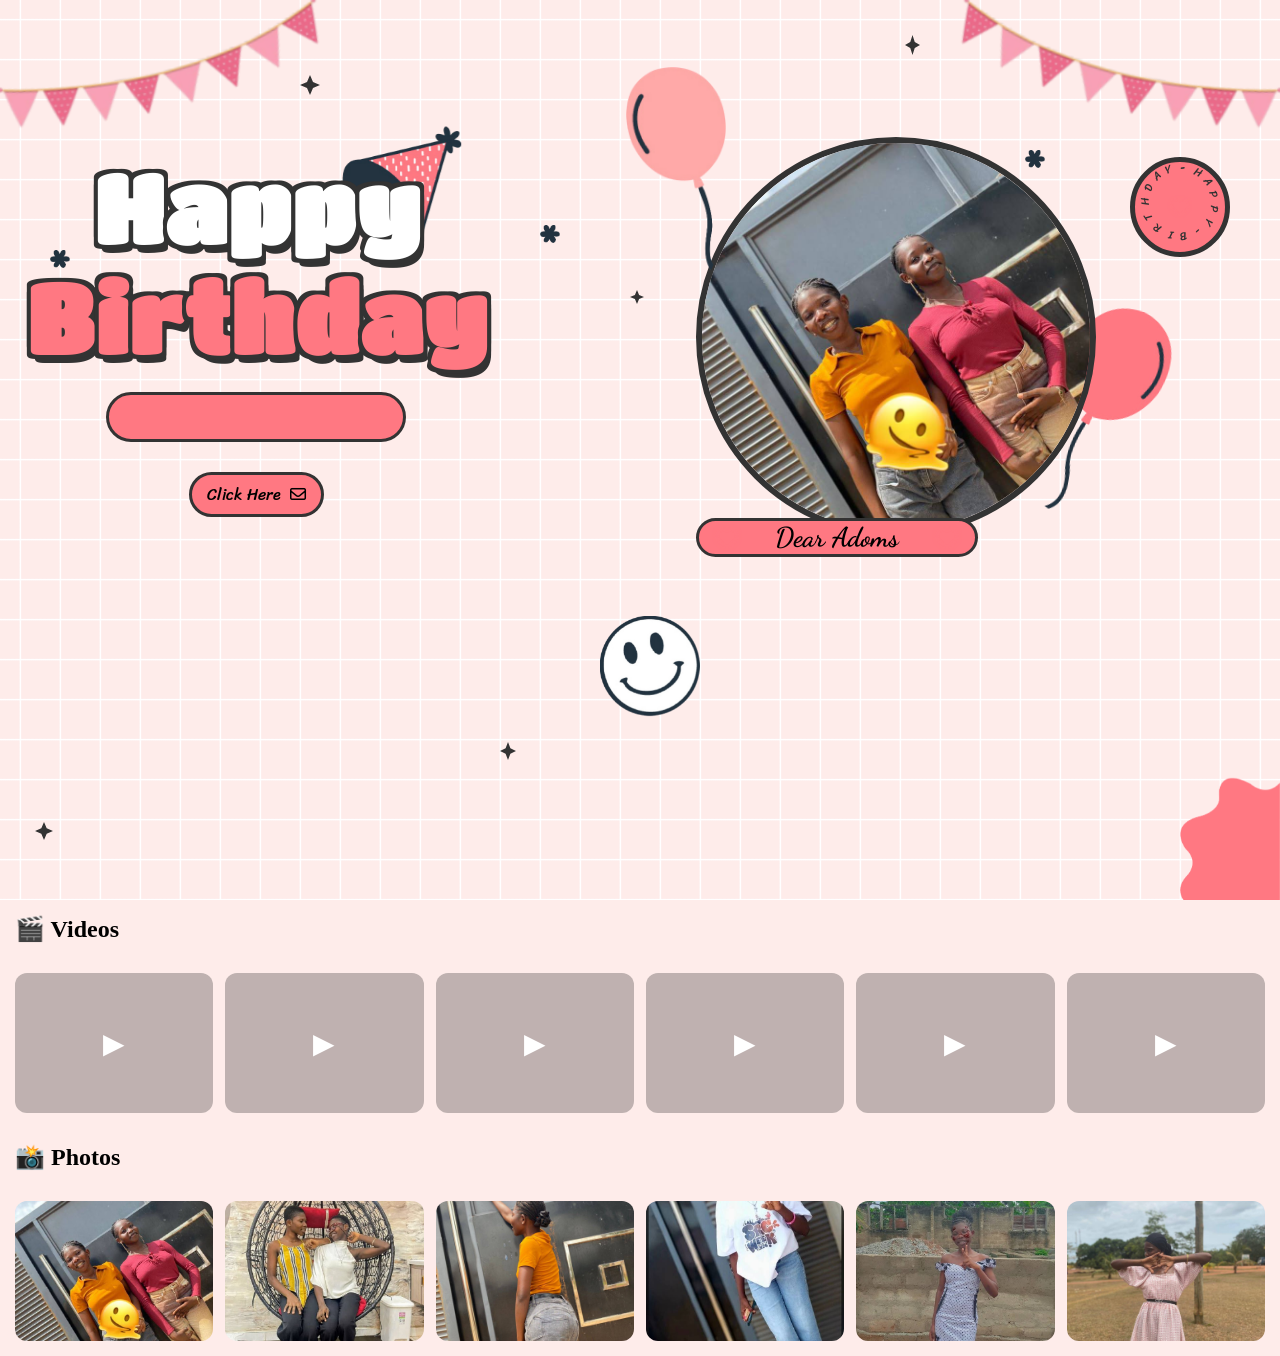
==== index.html @ 54e07070 "Add files via upload" ====
<!doctype html>
<html lang="en">
  <head>
    <meta charset="UTF-8" />
    <meta name="viewport" content="width=device-width, initial-scale=1.0" />
    <meta name="title" content="Happy Birthday Website 2.0 | Aoudumber Bade" />
    <meta name="github" />
    <title>Adoms Birthday</title>
    <link rel="stylesheet" href="style.css" />
    <link
      rel="stylesheet"
      href="https://cdnjs.cloudflare.com/ajax/libs/font-awesome/6.5.1/css/all.min.css"
      integrity="sha512-DTOQO9RWCH3ppGqcWaEA1BIZOC6xxalwEsw9c2QQeAIftl+Vegovlnee1c9QX4TctnWMn13TZye+giMm8e2LwA=="
      crossorigin="anonymous"
      referrerpolicy="no-referrer"
    />
    <link
      href="https://fonts.googleapis.com/css2?family=Dancing+Script:wght@500;700&family=Poppins:wght@400;600&display=swap"
      rel="stylesheet"
    />
    <script
      src="https://code.jquery.com/jquery-3.7.1.min.js"
      integrity="sha256-/JqT3SQfawRcv/BIHPThkBvs0OEvtFFmqPF/lYI/Cxo="
      crossorigin="anonymous"
    ></script>
  </head>

  <body>
    <div id="wrapper">
      <div class="flag__birthday">
        <img src="./images/1.png" alt="" width="350" class="flag__left" />
        <img src="./images/1.png" alt="" width="350" class="flag__right" />
      </div>
      <div class="content">
        <div class="left">
          <div class="title">
            <h1 class="happy">
              <span style="--t: 4s">H</span>
              <span style="--t: 4.2s">a</span>
              <span style="--t: 4.4s">p</span>
              <span style="--t: 4.6s">p</span>
              <span style="--t: 4.8s">y</span>
            </h1>
            <h1 class="birthday">
              <span style="--t: 5s">B</span>
              <span style="--t: 5.2s">i</span>
              <span style="--t: 5.4s">r</span>
              <span style="--t: 5.6s">t</span>
              <span style="--t: 5.8s">h</span>
              <span style="--t: 6s">d</span>
              <span style="--t: 6.2s">a</span>
              <span style="--t: 6.4s">y</span>
            </h1>
            <div class="hat">
              <img src="./images/hat.png" alt="" width="130" />
            </div>
          </div>
          <div class="date__of__birth">
            <span></span>
          </div>
          <div class="btn">
            <button id="btn__letter">
              <div class="mail">
                Click Here
                <i class="fa-regular fa-envelope"></i>
              </div>
            </button>
          </div>
        </div>
        <div class="right">
          <div class="box__account">
            <div class="image">
              <img src="./images/unnamed.png" alt="" />
            </div>
            <div class="name">
              <i class="fa-solid fa-heart"></i>
              <span>Dear Adoms</span>
              <i class="fa-solid fa-heart"></i>
            </div>
            <div class="balloon_one">
              <img width="100px" src="./images/balloon1.png" alt="" />
            </div>
            <div class="balloon_two">
              <img width="100px" src="./images/balloon2.png" alt="" />
            </div>
          </div>
          <div class="cricle">
            <div class="text__cricle">
              <span style="--i: 1">h</span>
              <span style="--i: 2">a</span>
              <span style="--i: 3">p</span>
              <span style="--i: 4">p</span>
              <span style="--i: 5">y</span>
              <span style="--i: 6">-</span>
              <span style="--i: 7">b</span>
              <span style="--i: 8">i</span>
              <span style="--i: 9">r</span>
              <span style="--i: 10">t</span>
              <span style="--i: 11">h</span>
              <span style="--i: 12">d</span>
              <span style="--i: 13">a</span>
              <span style="--i: 14">y</span>
              <span style="--i: 15">-</span>
            </div>
            <i class="fa-solid fa-heart"></i>
          </div>
        </div>
      </div>
      <div class="decorate_star star1" style="--t: 15s"></div>
      <div class="decorate_star star2" style="--t: 15.2s"></div>
      <div class="decorate_star star3" style="--t: 15.4s"></div>
      <div class="decorate_star star4" style="--t: 15.6s"></div>
      <div class="decorate_star star5" style="--t: 15.8s"></div>
      <div class="decorate_flower--one" style="--t: 15s">
        <img width="20" src="./images/decorate_flower.png" alt="" />
      </div>
      <div class="decorate_flower--two" style="--t: 15.3s">
        <img width="20" src="./images/decorate_flower.png" alt="" />
      </div>
      <div class="decorate_flower--three" style="--t: 15.6s">
        <img width="20" src="./images/decorate_flower.png" alt="" />
      </div>
      <div class="decorate_bottom">
        <img src="./images/decorate.png" alt="" width="100" />
      </div>
      <div class="smiley__icon">
        <img src="./images/smiley_icon.png" alt="" width="100" />
      </div>

      <div class="boxMail">
        <i class="fa-solid fa-xmark"></i>
        <div class="boxMail-container">
          <div class="card1">
            <div class="userImg">
              <img src="images/unnamed.png" alt="" />
            </div>
            <h4 class="username">
              To: The Adoms💛<span class="underline"></span>
            </h4>

            <h3>Happy Birthday</h3>
            <span style="font-size: small; margin-top: 10px">click it 😎</span>
            <div class="imageCute">
              <img src="cute1.png" alt="" />
            </div>
          </div>
          <div class="card2">
            <div class="card2-content">
              <h3>Happy Birthday, the Adoms! 🎉🎂</h3>
              <h2>
                I wish you both even more happiness, joy, and <b>grace</b>, just
                as your beautiful name suggests. May God's grace continue to
                guide you, strengthen you, and open doors of wonderful
                opportunities for both of you. <br />May this new chapter of
                your lives be filled with love, good health, success, laughter,
                and countless beautiful memories. <br />Have an amazing
                birthday, and may all your dreams come true. Stay blessed and
                keep shining. Happy Birthday once again! ❤️🎈
              </h2>

              <div class="imageCute2">
                <img src="cute2.png" alt="" />
              </div>
            </div>
          </div>
        </div>
      </div>
    </div>

    <!-- slider -->
    <h2>🎬 Videos</h2>

    <div class="grid">
      <div class="video-wrapper" onclick="openMedia('video', 0)">
        <video muted>
          <source src="./adom/video_1.MP4" />
        </video>
        <div class="play-icon">▶</div>
      </div>

      <div class="video-wrapper" onclick="openMedia('video', 1)">
        <video muted>
          <source src="./adom/video_2.MP4" />
        </video>
        <div class="play-icon">▶</div>
      </div>

      <div class="video-wrapper" onclick="openMedia('video', 2)">
        <video muted>
          <source src="./adom/video_3.MP4" />
        </video>
        <div class="play-icon">▶</div>
      </div>

      <div class="video-wrapper" onclick="openMedia('video', 3)">
        <video muted>
          <source src="./adom/video_4.MP4" />
        </video>
        <div class="play-icon">▶</div>
      </div>

      <div class="video-wrapper" onclick="openMedia('video', 4)">
        <video muted>
          <source src="./adom/video_5.MP4" />
        </video>
        <div class="play-icon">▶</div>
      </div>

      <div class="video-wrapper" onclick="openMedia('video', 5)">
        <video muted>
          <source src="./adom/video_6.MP4" />
        </video>
        <div class="play-icon">▶</div>
      </div>
    </div>

    <h2>📸 Photos</h2>

    <div class="grid">
      <img
        class="thumb"
        src="./adom/image_1.jpg"
        onclick="openMedia('image', 0)"
      />
      <img
        class="thumb"
        src="./adom/image_2.jpg"
        onclick="openMedia('image', 1)"
      />
      <img
        class="thumb"
        src="./adom/image_3.jpg"
        onclick="openMedia('image', 2)"
      />
      <img
        class="thumb"
        src="./adom/image_4.jpg"
        onclick="openMedia('image', 3)"
      />
      <img
        class="thumb"
        src="./adom/image_5.jpg"
        onclick="openMedia('image', 4)"
      />
      <img
        class="thumb"
        src="./adom/image_6.jpg"
        onclick="openMedia('image', 5)"
      />
    </div>

    <!-- MODAL -->
    <div class="modal" id="modal">
      <!-- BACK ICON -->
      <div class="back-icon" onclick="closeModal()">←</div>

      <!-- CLOSE ICON -->
      <div class="close" onclick="closeModal()">✖</div>

      <!-- VIEWER -->
      <div id="viewer"></div>

      <!-- CONTROLS -->
      <div>
        <button onclick="prev()">Prev</button>
        <button onclick="next()">Next</button>
      </div>
    </div>
  </body>
  <script src="script.js"></script>
</html>
---- style.css ----
@import url('https://fonts.googleapis.com/css2?family=Coiny&family=Titan+One&display=swap');
@import url('https://fonts.googleapis.com/css2?family=Nerko+One&family=Sriracha&display=swap');
@import url('https://fonts.googleapis.com/css2?family=Dancing+Script:wght@700&display=swap');
*{
    padding: 0;
    margin: 0;
    box-sizing: border-box;
}
:root{
    --color-pink: #feecea;
    --color-white: #fff;
    --color-black: #333;
    --color-text-pink: #FF7882;
    --color-heart: #FF7882;
    --color-bg-letter: #fff8e4;
    --color-border: #DACCBF;
}
html{
    height: 100%;
}
body {
    position: relative;
    font-size: 16px;
    margin: 0;
    padding: 0;
    height: 100%;
    background-image:linear-gradient(var(--color-pink), var(--color-pink));
}
#wrapper{
    position: relative;
    background-color: transparent;
    background-image: linear-gradient(0deg, transparent 24%, rgba(255, 255, 255, 1) 25%, rgba(255, 255, 255, 1) 26%, transparent 27%, transparent 74%, rgba(255, 255, 255, 1) 75%, rgba(255, 255, 255, 1) 76%, transparent 77%, transparent), linear-gradient(90deg, transparent 24%, rgba(255, 255, 255, 1) 25%, rgba(255, 255, 255,1) 26%, transparent 27%, transparent 74%, rgba(255, 255, 255, 1) 75%, rgba(255, 255, 255, 1) 76%, transparent 77%, transparent);
    height:100%;
    background-size:80px 80px;
    overflow: hidden;
    z-index: 1;
}
.flag__birthday{
    display: flex;
    justify-content: space-between;
    transform: translateY(-200px);
    animation: translateYFlag 1.5s 2s forwards;
}
@keyframes translateYFlag{
    to{
        transform: translateY(-10px);
    }
}
.flag__birthday .flag__left{
    transform: rotate(-10deg) translate(-20px,30px);
}
.flag__birthday .flag__right{
    transform: rotate(10deg) translate(20px,30px) scaleX(-1);
}
.content{
    width: 100%;
    position: relative;
    display: flex;
    padding-top: 3rem;
}
.content .left, .content .right{
    position: relative;
    display: flex;
    flex-direction: column;
    justify-content: center;
    align-items: center;
}
.content .left{
    width: 40%;
}
.content .right{
    width: 60%;
}
.left .btn{
    transform: scale(0);
    animation: scaleCricle 2s 16s forwards ease-in-out;
}
#btn__letter{
    position: relative;
    margin-top: 30px;
    background-color: var(--color-text-pink);
    outline: none;
    padding: 5px 15px;
    font-size: 1rem;
    border-radius: 50px;
    border: 3px solid var(--color-black);
    font-family: "Sriracha", cursive;
    display: flex;
    align-items: center;
    justify-content: center;
    cursor: pointer;
    z-index: 2;
    transform: scale(1);
    transition: all .5s ease-in-out;
}
#btn__letter:active{
    transform: scale(0.7);
}
#btn__letter i{
    margin-left: 5px;
}
#btn__letter:hover{
    border-color: var(--color-heart);
    background-color: var(--color-heart);
    color: #fff;
    box-shadow: rgba(0, 0, 0, 0.24) 0px 3px 8px;
}

#btn__letter:hover i{
    animation: rotateHeart 1s infinite linear;
}
@keyframes rotateHeart{
    0%,50%, 100%{
        transform: rotate(0deg);
    }
    25%{
        transform: rotate(12deg);
    }
    75%{
        transform: rotate(-12deg);
    }
}
.title{
    position: relative;
    width: 100%;
    display: flex;
    justify-content: center;
    font-family: "Titan One", sans-serif;
    font-size: 3rem;
    flex-direction: column;
    perspective: 1000px;
}
.title .happy, .title .birthday{
    position: relative;
    text-shadow: 4px 4px var(--color-black), 
                -4px 4px var(--color-black), 
                4px -4px var(--color-black), 
                -4px -4px var(--color-black), 
                4px 8px 0 var(--color-black);
    font-weight: bold;
    display: flex;
    justify-content: center;
}
.title .happy{
    color: var(--color-white);
}
.title .happy span, .title .birthday span{
    transform: translateY(50px);
    opacity: 0;
    visibility: hidden;
    animation: txtTranslateY .5s var(--t) forwards;
}
@keyframes txtTranslateY{
    100%{
        transform: translateY(0);
        opacity: 1;
        visibility: visible;
    }
}
.title .birthday{
    color: var(--color-text-pink);
}

.title .hat{
    position: absolute;
    right: 45px;
    top: -350px;
    transform: rotate(-40deg);
    z-index: -1;
    animation: topHat 4s 7s forwards ease;
}
@keyframes topHat{
    20%, 30%{
        top: -30px;
        transform-origin: left;
        transform: rotate(-40deg);
    }
    35%, 100%{
        top: -30px;
        transform: rotate(0deg);
    }
}
.date__of__birth, .name{
    display: flex;
    justify-content:space-around;
    align-items: center;
    background-color: var(--color-text-pink);
    border-radius: 50px;
    margin-top: 20px;
    font-family: "Sriracha", cursive;
    
}
.date__of__birth{
    border: 3px solid var(--color-black);
    position: relative;
    transform: translateY(-100px);
    z-index: -1;
    opacity: 0;
    visibility: hidden;
    width: 0px;
    animation: dateOfBirth 5s 9s forwards;
}
@keyframes dateOfBirth{
    20%,40%{
        width: 0px;
        height: 0;
        transform: translateY(0px);
        opacity: 1;
        visibility: visible;
    }
    45%{
        transform: translateY(0px);
        opacity: 1;
        visibility: visible;
        width: 300px;
        height: 0px;
    }
    50%,100%{
        transform: translateY(0px);
        opacity: 1;
        visibility: visible;
        width: 300px;
        height: 50px;
    }
}
.name{
    position: absolute;
    padding: 0px 20px;
    bottom: -20px;
    border: 3px solid var(--color-black);
    font-family: 'Dancing Script', cursive;
}
.date__of__birth span, .name span{
    font-weight: bold;
    margin: 0px 40px;
}
.date__of__birth span{
    font-size: 1.2rem;
}
.name span{
    font-size: 1.7rem;
}
.right .box__account{
    position: relative;
    transform: translateY(700px);
    animation: topBoxImage 8s 7s forwards ease-in;
}
@keyframes topBoxImage{
    to{
        transform: translateY(0);
    }
}
.content .right .image{
    position: relative;
    width: 400px;
    height: 400px;
    border-radius: 50%;
    overflow: hidden;
    display: flex;
    align-items: center;
    border: 6px solid var(--color-black);
}
.content .right .image img{
    width: 100%;
    object-fit: cover;

}
.cricle{
    position: absolute;
    top: 20px;
    right: 50px;
    display: flex;
    justify-content: center;
    align-items: center;
    transform: scale(0);
    animation: scaleCricle 3s 15s forwards ease-in-out;
}
@keyframes scaleCricle {
    0%{
        transform: scale(0);
    }
    10%{
        transform: scale(1.3);
    }
    20%{
        transform: scale(0.7);
    }
    30%,100%{
        transform: scale(1);
    }

}
.text__cricle{
    width: 100px;
    height: 100px;
    background-color: var(--color-text-pink);
    border-radius: 50%;
    border: 5px solid var(--color-black);
    display: flex;
    justify-content: center;
    align-items: center;
    animation: rotateCricle 5s linear infinite;
}
@keyframes rotateCricle{
    to{
        transform: rotate(360deg);
    }
}
.text__cricle span{
    top: 0%;
    left: 50%;
    position: absolute;
    color: var(--color-black);
    transform: rotate(calc(var(--i) * 24deg));
    transform-origin: 0 45px;
    font-family: "Sriracha", cursive;
    text-transform: uppercase;
    font-size: 0.7rem;
}
.fa-heart{
    color: var(--color-heart);
    filter: drop-shadow(0 0 3px var(--color-heart));
    animation: scaleHeart 1s infinite linear;
}
.cricle .fa-heart{
    position: absolute;
    transform: scale(0.85);
}
@keyframes scaleHeart{
    50%{
        transform: scale(1.2);
    }
}
.right .balloon_one{
    position: absolute;
    top: -70px;
    left: -70px;
    animation: balloon1 2s infinite linear;
}
@keyframes balloon1{
    0%, 50%,100%{
        transform-origin: bottom right;
        transform: rotate(0deg);
    }
    25%{
        transform-origin: bottom right;
        transform: rotate(3deg);
    }
    75%{
        transform-origin: bottom right;
        transform: rotate(-3deg);
    }
}
.right .balloon_two{
    position: absolute;
    top: 170px;
    right: -65px;
    z-index: -1;
    transform: rotate(10deg);
    animation: balloon2 2s infinite linear;
}
@keyframes balloon2 {
    0%,50%,100%{
        transform-origin: bottom left;
        transform: rotate(10deg);
    }
    25%{
        transform-origin: bottom left;
        transform: rotate(7deg);
    }
    75%{
        transform-origin: bottom left;
        transform: rotate(13deg);
    }
}

.decorate_star{
    position: absolute;
    transform: scale(0);
    background-color: var(--color-black);
    clip-path: polygon(0 50%, 35% 35%, 50% 0, 65% 35%, 100% 50%, 65% 65%, 50% 100%, 35% 65%);
    animation: scaleCricle 3s var(--t) forwards, 
            scaleStar 2s 16s infinite ease-in-out;
}
.decorate_star.star1{
    width: 20px;
    height: 20px;
    top: 75px;
    left: 300px;
}
.decorate_star.star2{
    width: 15px;
    height: 20px;
    top: 35px;
    right: 360px;
}
.decorate_star.star3{
    width: 14px;
    height: 14px;
    top: 290px;
    left: 630px;
}
.decorate_star.star4{
    width: 18px;
    height: 18px;
    bottom: 60px;
    left: 35px;
}
.decorate_star.star5{
    width: 16px;
    height: 18px;
    bottom: 140px;
    left: 500px;
}
@keyframes scaleStar {
    25%{
        transform: scale(0.8);
    }
    50%{
        transform: scale(1.1);
    }
}
.decorate_bottom{
    position: absolute;
    right: 0;
    bottom: -10px;
}
.decorate_flower--one{
    position: absolute;
    top: 250px;
    left: 50px;
    transform: scale(0);
    animation: scaleCricle 3s var(--t) forwards ease-in-out;
}
.decorate_flower--two{
    position: absolute;
    top: 225px;
    left: 540px;
    transform: scale(0);
    animation: scaleCricle 3s var(--t) forwards ease-in-out;
}
.decorate_flower--three{
    position: absolute;
    top: 150px;
    right: 235px;
    transform: scale(0);
    animation: scaleCricle 3s var(--t) forwards ease-in-out;
}
.smiley__icon{
    position: absolute;
    bottom: 180px;
    left: 600px;
    transform: scale(0);
    animation: scaleCricle 3s 15s forwards ease-in-out;
}


.box__letter{
    position: fixed;
    top: 0;
    left: 0;
    background-color: rgba(0,0,0,.5);
    width: 100%;
    height: 100%;
    z-index: 10;
    display: none;
}
.box__letter .letter__border{
    position: absolute;
    width: 55vw;
    height: 450px;
    background-color: var(--color-white);
    border-radius: 27px;
    padding: 17px;
    box-shadow: rgba(0, 0, 0, 0.24) 0px 3px 8px;
    top: 50%;
    left: 50%;
    transform: translate(-50%,-50%);
    display: none;
}
.letter__border .close{
    position: absolute;
    right: -10px;
    top: -10px;
    width: 30px;
    height: 30px;
    background-color: var(--color-white);
    border-radius: 50%;
    display: flex;
    justify-content: center;
    align-items: center;
    box-shadow: rgba(99, 99, 99, 0.2) 0px 2px 8px 0px;
    cursor: pointer;
}
.letter__border .letter{
    width: 100%;
    height: 100%;
    background-color: var(--color-bg-letter);
    border-radius: 10px;
    padding-top: 15px;
}
.letter__border .letter .title__letter{
    text-align: center;
    font-family: 'Dancing Script', cursive;
    font-weight: bold;
    font-size: 2.4rem;
}
.title__letter .fa-solid{
    margin-left: 5px;
    font-size: 1.3rem;
}
.letter__border .letter .content__letter{
    position: relative;
    width: 100%;
    height: 100%;
    display: flex;
    padding-top: 1.5rem;
    padding-bottom: 70px;
}
.letter__border .letter .content__letter .left{
    position: relative;
    width: 50%;
    height: 100%;
    padding: 1.7rem;
    border-right: 3px solid var(--color-border);
}
.content__letter .left #heart__letter{
    opacity: 0;
    width: 100%;
}
#heart__letter.animationOp{
    animation: opacityHeart 1s 1s forwards;
}
@keyframes opacityHeart{
    to{
        opacity: 1;
    }
}
.content__letter .left .heart{
    position: absolute;
    opacity: 0;
}
.content__letter .left .heart.animation{
    animation: scaleHeartLetter 1s var(--t) infinite ease-in-out;
}
@keyframes scaleHeartLetter{
    0%{
        opacity: 1;
        transform: scale(0);
    }
    10%{
        opacity: 1;
        transform: scale(1.3);
    }
    20%{
        opacity: 1;
        transform: scale(0.7);
    }
    30%,100%{
        opacity: 1;
        transform: scale(1);
    }
    
}
.content__letter .left .heart_1{
    top: 90px;
    left: 30px;
}
.content__letter .left .heart_2{
    top: 20px;
    right: 70px;
}
.content__letter .left .heart_3{
    bottom: 50px;
    left: 145px;
}
.content__letter .left .heart_4{
    top: 140px;
    right: 35px;
}
.content__letter .right{
    position: relative;
    width: 50%;
}
.content__letter .right .love__img{
    opacity: 0;
    position: absolute;
    right: 20px;
    top: -100px;
}
.love__img.animationOp{
    animation: opacityHeart 1s 1s forwards;
}
.content__letter .right .text__letter{
    margin-top: 60px;
    padding: 20px 15px 10px 15px;
    font-family: 'Dancing Script', cursive;
    font-size: 1.3rem;
}
.content__letter .right #mewmew{
    position: absolute;
    bottom: 0;
    right: 0;
    opacity: 0;
}
#mewmew.animationOp{
    animation: opacityHeart 1s 1s forwards;
}


#copy {
    position: fixed;
    bottom: 12px;
    left: 50%;
    transform: translateX(-50%);
    font-size: 1rem;
}

#copy a {
    text-decoration: none;
    color: #191919d7;
}

#copy p {
    color: #4275ff;
    text-align: center;
    font-weight: 700;
    cursor: pointer;
}



@media screen and (max-width: 658px)   {

    .flag__birthday .flag__left {
        transform: rotate(-10deg) translate(-119px,3px);
    }

    .flag__birthday .flag__right {
        transform: rotate(10deg) translate(-106px,39px) scaleX(-1);
    }

    .content {
        width: 100%;
        position: relative;
        display: flex;
        flex-direction: column;
        justify-content: center;
        gap: 25px;
        align-items: center;
        padding-top: 2rem;
    }

    .title {
        position: relative;
        width: 100%;
        display: flex;
        justify-content: center;
        font-family: "Titan One", sans-serif;
        font-size: 1.5rem;
        letter-spacing: 8px;
        flex-direction: column;
        perspective: 1000px;
    }

    #btn__letter {
        position: relative;
        margin-top: 17px;
        width: 209px;
        background-color: var(--color-text-pink);
        outline: none;
        padding: 6px 4px;
        font-size: 1rem;
        border-radius: 50px;
        border: 3px solid var(--color-black);
        font-family: "Sriracha", cursive;
        display: flex;
        align-items: center;
        justify-content: center;
        cursor: pointer;
        z-index: 2;
        /* transform: scale(1); */
        transition: all .5s ease-in-out;
    }

    .cricle {
        position: absolute;
        top: 10px;
        right: -54px;
        display: flex;
        justify-content: center;
        align-items: center;
        transform: scale(0);
        animation: scaleCricle 3s 15s forwards ease-in-out;
    }

    .title .hat {
        position: absolute;
        right: -98px;
        top: -51px !important;
        transform: rotate(-40deg);
        z-index: -1;
        animation: topHat 4s 7s forwards ease;
    }

    .box__letter .letter__border {
        position: absolute;
        width: 90vw;
        height: 315px;
        background-color: var(--color-white);
        border-radius: 27px;
        padding: 17px;
        box-shadow: rgba(0, 0, 0, 0.24) 0px 3px 8px;
        top: 50%;
        left: 50%;
        transform: translate(-50%,-50%);
        display: none;
    }

    .letter__border .letter {
        width: 100%;
        height: 100%;
        background-color: var(--color-bg-letter);
        border-radius: 10px;
        padding-top: 15px;
    }

    .letter__border .letter .title__letter {
        text-align: center;
        font-family: 'Dancing Script', cursive;
        font-weight: bold;
        font-size: 1.4rem;
    }

    .letter__border .letter .content__letter {
        position: relative;
        width: 100%;
        height: 100%;
        display: flex;
        padding-top: .7rem;
        padding-bottom: 70px;
    }

    .content__letter .right .text__letter {
        margin-top: -14px;
        padding: 20px 15px 10px 15px;
        font-family: 'Dancing Script', cursive;
        font-size: .8rem;
    }

    .content__letter .right .love__img {
        opacity: 0;
        position: absolute;
        right: 126px;
        top: 167px;
    }

    .love__img img {
 
            width: 84px;

    }

    .content .right .image {
        position: relative;
        width: 200px;
        height: 200px;
        border-radius: 50%;
        overflow: hidden;
        display: flex;
        align-items: center;
        border: 6px solid var(--color-black);
    }

    .name {
        position: absolute;
        padding: 0px 3px;
        bottom: -6px;
        border: 3px solid var(--color-black);
    }

    .name span {
        font-size: 1rem;
    }

    .right .balloon_one {
        position: absolute;
        top: 10px;
        left: -77px;
        animation: balloon1 2s infinite linear;
    }

    .right .balloon_one img{
        width: 76px !important;
    }


}







.boxMail{
    position: fixed;
    background: rgb(0, 0, 0, 0.8);
    width: 100%;
    height: 100%;
    opacity: 0;
    top: 0;
    display: flex;
    justify-content: center;
    align-items: center;
    transform: scale(0.3);
    visibility: hidden;
    transition: all 0.5s;
    z-index: 100000000;
}
.boxMail.active{
    opacity: 1;
    visibility: visible;
    transform: scale(1);
}
.boxMail .boxMail-container{
    position: absolute;
    width: 750px;
    height: 500px;
    display: flex;
    margin: 0;
    transform: scale(0.9);
    -webkit-perspective: 2000px;
    perspective: 2000px;
    transition: all 0.5s;
}
.boxMail .boxMail-container:hover{
    transform: rotate(-5deg);
    filter: drop-shadow(0 0 10px #FF7882);
}
.boxMail .boxMail-container:hover .card1{
    transform: translate(-187px, -250px) rotateY(-140deg);
}
.boxMail .boxMail-container .card1,
.boxMail .boxMail-container .card2{
    position: absolute;
    width: 100%;
    height: 100%;
    top: 50%;
    left: 50%;
    transform: translate(-50%, -50%);
    border: 1px solid black;
}
.boxMail .boxMail-container .card1 {
    position: absolute;
    width: 50%;
    height: 100%;
    background: linear-gradient(to right, #FF7882, #FF7882 63%);
    color: white;
    display: flex;
    justify-content: center;
    align-items: center;
    flex-direction: column;
}
.boxMail-container .card1{
    z-index: 1;
    -webkit-transform-style: preserve-3d;
    transform-style: preserve-3d;
    transform-origin: left;
    transition: all 1s ease-in-out;
}
.boxMail .boxMail-container .card1 .userImg{
    position: relative;
    width: 80px;
    height: 80px;
    background-color: white;
    border-radius: 50%;
    overflow: hidden;
    border: 2px solid white;
    cursor: pointer;
    margin-bottom: 20px;
}
.boxMail .boxMail-container .card1 .userImg img{
    position: absolute;
    object-fit: cover;
    width: calc(100%);
    height: calc(100%);
}
.boxMail .boxMail-container .card1 h3{
    font-family: 'Dancing Script', cursive;
    font-size: 40px;
    text-transform: uppercase;
    width: 80%;
    text-align: center;
    line-height: 1.5;
    letter-spacing: 5px;
    transform: rotate(-5deg);
    text-shadow: 0 0 5px white,
                0 0 10px white;
}
.boxMail .boxMail-container .card2{
    position: relative;
    width: 50%;
    height: 100%;
    background: linear-gradient(to right, #e0e0e0, #ffffff 30%);
    -webkit-transform-style: preserve-3d;
    transform-style: preserve-3d;
    transform-origin: left;
    transition: all 1s;
}
.boxMail .boxMail-container .card2 .card2-content {
    width: 100%;
    height: 100%;
    position: relative;
    background-color: #FF7882;
    transition: all 1s;
    overflow: hidden;
    font-family: "Inter", serif;
    color: #fff;
}
.boxMail .boxMail-container:hover .card2-content{
    transform: translate(20px, 20px);
    box-shadow: -1px -1px 5px rgb(0, 0, 0, 0.4);
}
.boxMail .boxMail-container .card2 h3{
    font-family: 'Dancing Script', cursive;
    padding: 20px 0px 10px 20px;
    opacity: 0;
    visibility: hidden;
    font-size: 25px;
    text-shadow: 0 0 8px #FF7882;
}
.boxMail .boxMail-container:hover .card2 h3{
    animation: texth3 3s forwards;
    animation-delay: 1s;
    transition: 1s;
}
@keyframes texth3{
    0%{
        opacity: 1;
        visibility: visible;
        padding: 20px 0px 10px 152px;
    }
    100%{
        opacity: 1;
        visibility: visible;
        padding: 20px 0px 10px 60px; 
    }
}
.boxMail .boxMail-container .card2 h2{
    font-family: 'Dancing Script', cursive;
    padding: 0px 20px;
    text-indent: 20px;
    font-size: 22px;
    opacity: 0;
}
.boxMail .boxMail-container:hover .card2 h2{
    animation: texth2 2s forwards;
    animation-delay: 2s;
    transition: 1s;
}
@keyframes texth2{
    0%{
        opacity: 0;
    }
    100%{
        opacity: 1;
    }
}
.boxMail .boxMail-container .card2 .card2-content .imageCute2{
    position: absolute;
    top: 5px;
    left: 20px;
    opacity: 0;
    transition: 1s;
}
.boxMail .boxMail-container .card2 .card2-content:hover .imageCute2{
    animation: cute3 1s linear infinite,
                cute4 3s 2s forwards;
    animation-delay: 2s;
    transition: 1s;
}
@keyframes cute3{
    0%{
        opacity: 1;
        transform: rotate(0deg);
    }
    25%{
        opacity: 1;
        transform: rotate(5deg);
    }
    50%{
        opacity: 1;
        transform: rotate(0deg);
    }
    75%{
        opacity: 1;
        transform: rotate(-5deg);
    }
    100%{
        opacity: 1;
        transform: rotate(0deg);
    }
}
@keyframes cute4{
    0%{
        left: 20px;
    }
    100%{
        left: 100px;
    }
}
.boxMail .boxMail-container .card2 .card2-content .imageCute2 img{
    width: 40px;
}
.boxMail .fa-xmark{
    position: fixed;
    top: 0;
    right: 0;
    font-size: 30px;
    padding: 10px 25px;
    cursor: pointer;
    color: white;
    z-index: 10000000000000000;
}






/*  Slider*/
      h2 {
        padding: 15px;
        margin: 0;
      }

      /* =========================
   GRID (FIXED RESPONSIVE)
========================= */
      .grid {
        display: grid;
        grid-template-columns: repeat(auto-fit, minmax(140px, 1fr));
        gap: 12px;
        padding: 15px;
      }

      /* =========================
   THUMBNAILS (IMAGES)
========================= */
      .thumb {
        width: 100%;
        height: 140px;
        object-fit: cover;
        border-radius: 12px;
        cursor: pointer;
        transition:
          transform 0.25s ease,
          filter 0.25s ease;
      }

      .thumb:hover {
        transform: scale(1.04);
        filter: brightness(1.1);
      }

      /* =========================
   VIDEO THUMB WRAPPER
========================= */
      .video-wrapper {
        position: relative;
        width: 100%;
        height: 140px;
        cursor: pointer;
        overflow: hidden;
        border-radius: 12px;
      }

      .video-wrapper video {
        width: 100%;
        height: 100%;
        object-fit: cover;
      }

      /* play icon */
      .play-icon {
        position: absolute;
        inset: 0;
        display: flex;
        justify-content: center;
        align-items: center;
        font-size: 28px;
        color: white;
        background: rgba(0, 0, 0, 0.25);
        pointer-events: none;
      }

      /* =========================
   MODAL BACKDROP (SMOOTH)
========================= */
      .modal {
        position: fixed;
        inset: 0;
        background: rgba(0, 0, 0, 0.92);

        display: flex;
        justify-content: center;
        align-items: center;
        flex-direction: column;

        z-index: 999;

        opacity: 0;
        visibility: hidden;
        transform: scale(0.96);
        transition: 0.25s ease;
      }

      .modal.active {
        opacity: 1;
        visibility: visible;
        transform: scale(1);
      }

      /* =========================
   VIEWER
========================= */
      #viewer {
        width: 92%;
        max-width: 850px;
        display: flex;
        justify-content: center;
        align-items: center;
      }

      /* media pop animation */
      #viewer img,
      #viewer video {
        width: 100%;
        max-height: 80vh;
        object-fit: contain;
        border-radius: 12px;

        transform: scale(0.85);
        opacity: 0;
        animation: popIn 0.22s ease forwards;
      }

      @keyframes popIn {
        to {
          transform: scale(1);
          opacity: 1;
        }
      }

      /* =========================
   BACK ICON (MOBILE FIXED)
========================= */
      .back-icon {
        position: fixed;
        top: 18px;
        left: 18px;

        width: 52px;
        height: 52px;

        display: flex;
        justify-content: center;
        align-items: center;

        background: rgba(255, 255, 255, 0.12);
        backdrop-filter: blur(10px);

        color: #fff;
        border-radius: 50%;

        font-size: 28px;
        cursor: pointer;

        z-index: 10000;

        transition: 0.2s ease;
      }

      .back-icon:hover {
        background: white;
        color: black;
        transform: scale(1.1);
      }

      /* =========================
   CLOSE BUTTON
========================= */
      .close {
        position: absolute;
        top: 18px;
        right: 20px;
        font-size: 28px;
        cursor: pointer;
      }

      /* =========================
   BUTTONS
========================= */
      button {
        padding: 10px 14px;
        margin: 6px;
        border: none;
        background: white;
        cursor: pointer;
        border-radius: 6px;
        font-weight: 500;
      }

      /* =========================
   LOADING PLACEHOLDER
========================= */
      .loading {
        width: 100%;
        max-width: 800px;
        padding: 40px;
        text-align: center;
        border-radius: 12px;
        background: #1c1c1c;
        color: #ccc;
        animation: pulse 1.2s infinite alternate;
      }

      @keyframes pulse {
        from {
          background: #1c1c1c;
        }
        to {
          background: #2a2a2a;
        }
      }

      /* =========================
   MOBILE FIXES
========================= */
      @media (max-width: 600px) {
        .grid {
          grid-template-columns: repeat(auto-fit, minmax(110px, 1fr));
        }

        .thumb,
        .video-wrapper {
          height: 110px;
        }

        .back-icon {
          width: 58px;
          height: 58px;
          font-size: 30px;
        }

        #wrapper {
            height: 90%;
        }
      }
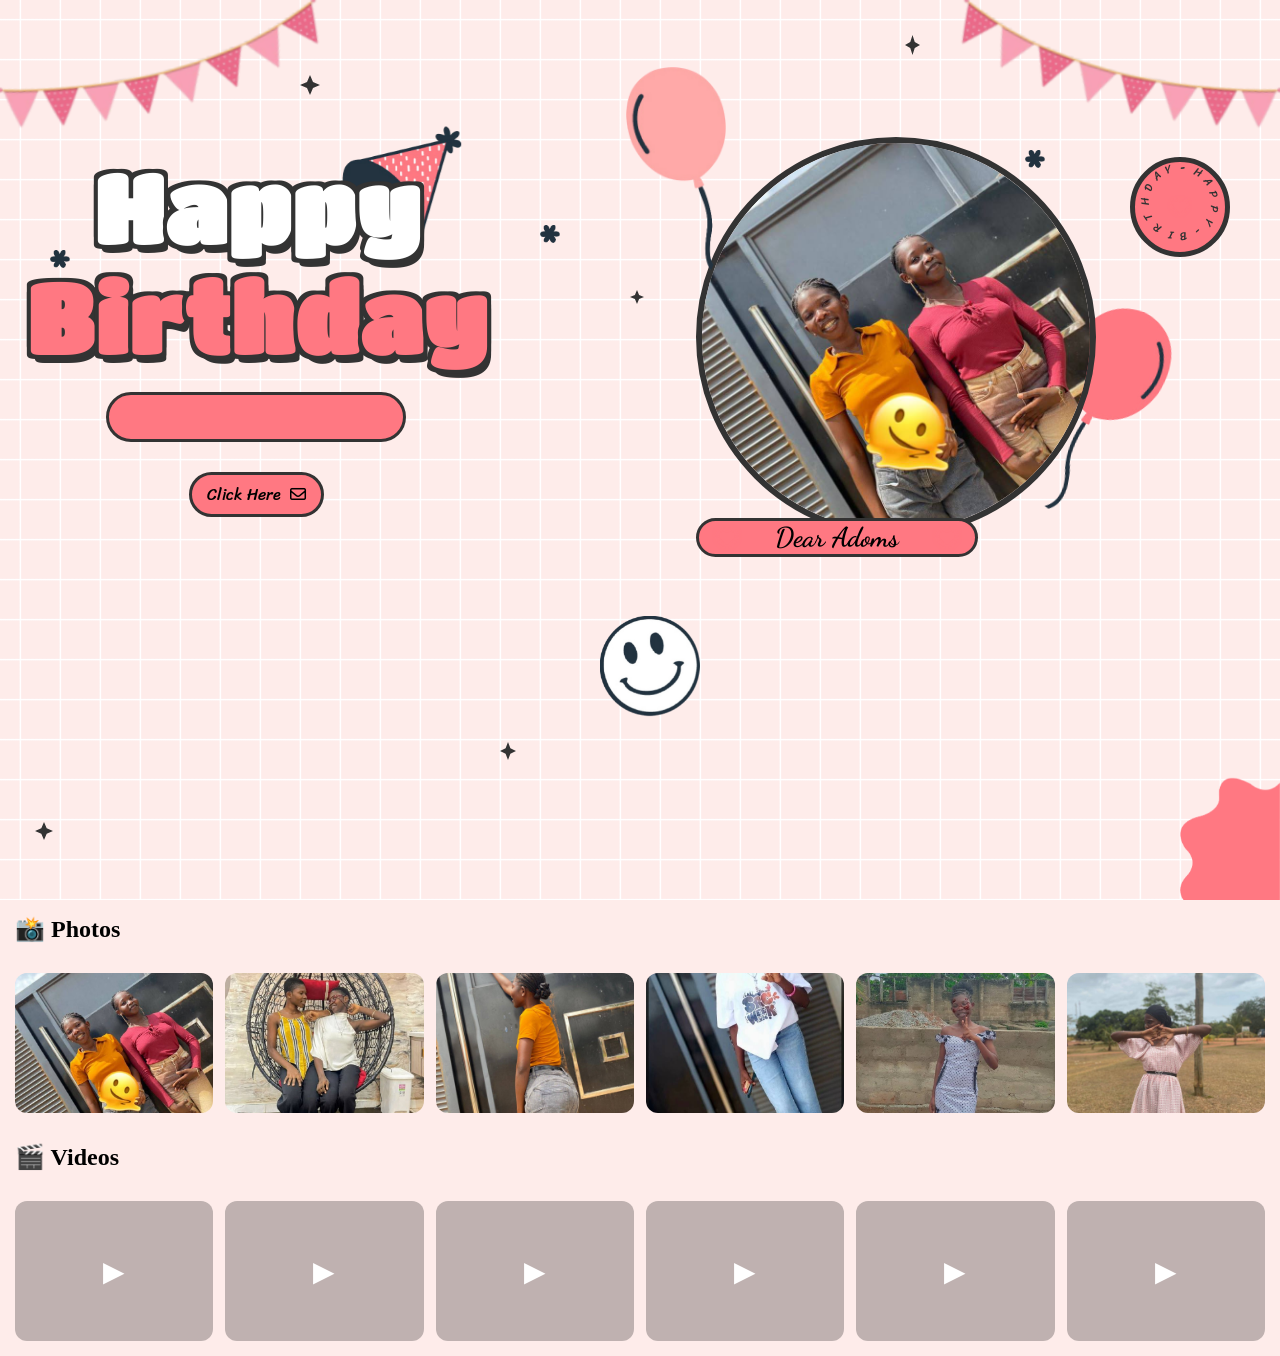
==== commit 0741769c: "Update index.html" ====
--- a/index.html
+++ b/index.html
@@ -139,7 +139,7 @@
             </h4>
 
             <h3>Happy Birthday</h3>
-            <span style="font-size: small; margin-top: 10px">click it 😎</span>
+            <span style="font-size: small; margin-top: 10px">click img 😎</span>
             <div class="imageCute">
               <img src="cute1.png" alt="" />
             </div>
@@ -168,6 +168,41 @@
     </div>
 
     <!-- slider -->
+    <h2>📸 Photos</h2>
+
+    <div class="grid">
+      <img
+        class="thumb"
+        src="./adom/image_1.jpg"
+        onclick="openMedia('image', 0)"
+      />
+      <img
+        class="thumb"
+        src="./adom/image_2.jpg"
+        onclick="openMedia('image', 1)"
+      />
+      <img
+        class="thumb"
+        src="./adom/image_3.jpg"
+        onclick="openMedia('image', 2)"
+      />
+      <img
+        class="thumb"
+        src="./adom/image_4.jpg"
+        onclick="openMedia('image', 3)"
+      />
+      <img
+        class="thumb"
+        src="./adom/image_5.jpg"
+        onclick="openMedia('image', 4)"
+      />
+      <img
+        class="thumb"
+        src="./adom/image_6.jpg"
+        onclick="openMedia('image', 5)"
+      />
+    </div>
+
     <h2>🎬 Videos</h2>
 
     <div class="grid">
@@ -212,41 +247,6 @@
         </video>
         <div class="play-icon">▶</div>
       </div>
-    </div>
-
-    <h2>📸 Photos</h2>
-
-    <div class="grid">
-      <img
-        class="thumb"
-        src="./adom/image_1.jpg"
-        onclick="openMedia('image', 0)"
-      />
-      <img
-        class="thumb"
-        src="./adom/image_2.jpg"
-        onclick="openMedia('image', 1)"
-      />
-      <img
-        class="thumb"
-        src="./adom/image_3.jpg"
-        onclick="openMedia('image', 2)"
-      />
-      <img
-        class="thumb"
-        src="./adom/image_4.jpg"
-        onclick="openMedia('image', 3)"
-      />
-      <img
-        class="thumb"
-        src="./adom/image_5.jpg"
-        onclick="openMedia('image', 4)"
-      />
-      <img
-        class="thumb"
-        src="./adom/image_6.jpg"
-        onclick="openMedia('image', 5)"
-      />
     </div>
 
     <!-- MODAL -->
